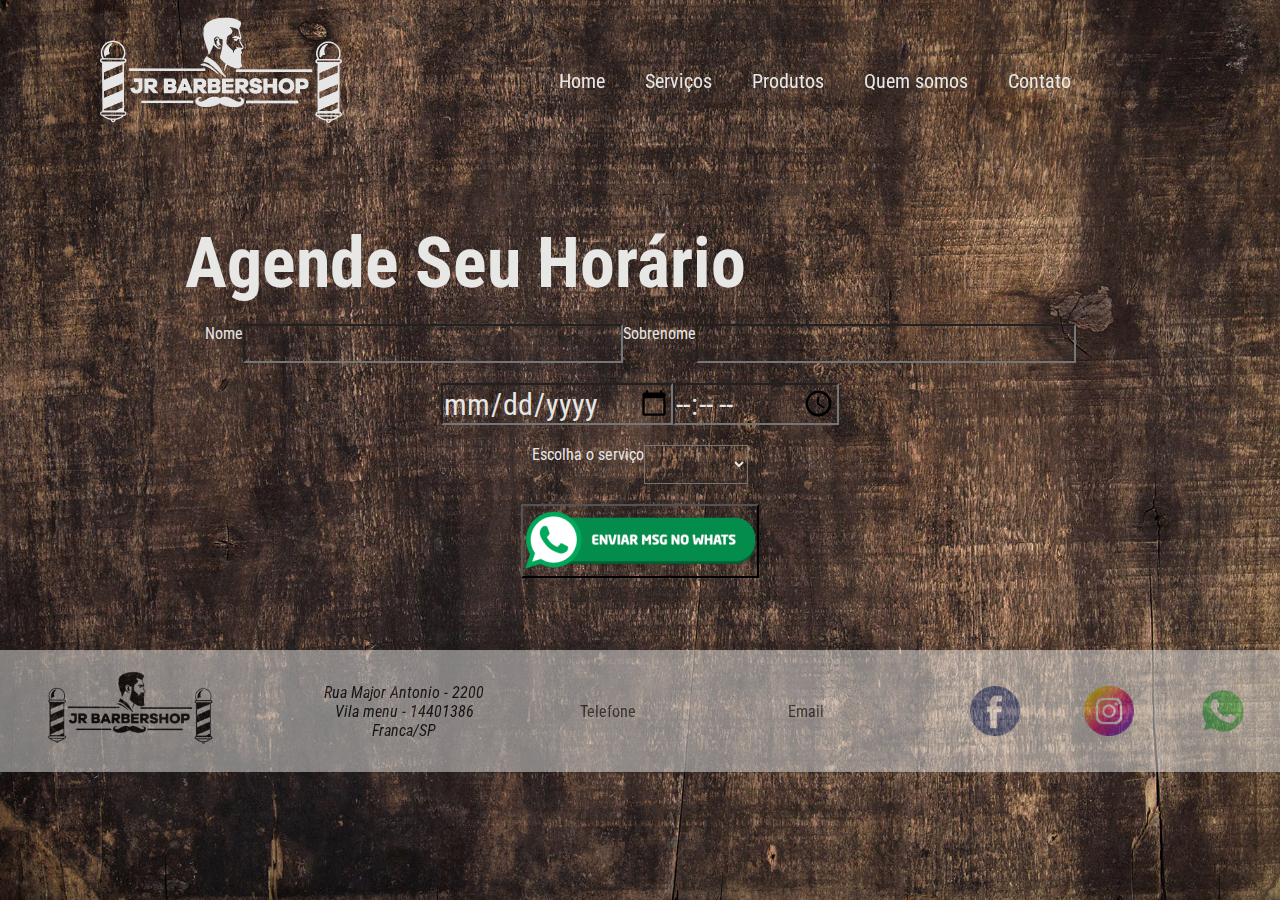
==== agend.html @ 1dd83bc6 "atualizações" ====
<!DOCTYPE html>
<html lang="pt-br">
<head>
    <meta charset="UTF-8">
    <meta http-equiv="X-UA-Compatible" content="IE=edge">
    <meta name="viewport" content="width=device-width, initial-scale=1.0">
    <title>JR &bull; Barbearia</title>
    <link rel="stylesheet" href="agend.css">
    <script type="text/javascript" src="form.js"></script>
    <link rel="shortcut icon" href="img/barbeiro.png" type="image/x-icon">
</head>
<body id="produtos">
    
    <header>      
            
        <a href="index.html"> <img class="logo" src="img/logo2b.png" alt="Logotipo"> </a>  
    
        <nav id="menu-principal">
            <ul>
                <li>
                    <a href="index.html">Home</a>
                </li>
                <li>
                    <a href="servico.html">Serviços</a>
                </li>
                <li>
                    <a href="produtos.html">Produtos</a>
                </li>
                <li>
                    <a href="quem-somos.html">Quem somos</a>
                </li>
                <li>
                    <a href="Contato.html">Contato</a>
                </li>
                
                </li>
            </ul>
        </nav>
        
    </header>

    <main>
        
        <section> 
            <div id="container">
                <div id="tit" >
                    <h2>
                        Agende Seu Horário
                    </h2>
                </div>
                <form id="back">
                <div id="nm">
                        <label>Nome</label>
                        <input type="text" name="nome" id="nome" class="formulario">
                        <label>Sobrenome</label>
                        <input type="text" name="sobrenome" id="sobrenome" class="formulario">     
                    </div>
    
                    <div id="nm">
                        <input  type="date" name="data" id="data" class="formulario">
                        <input  type="Time" name="hora" id="hora" class="formulario">
                    </div>
    
                    <div id="nm">
                        <label>Escolha o serviço</label>
                        <select id="servico" class="formulario">
                            <option selected disabled value="">  </option>
                            <option>Cabelo</option>
                            <option>Barba</option>
                            <option>Bigode</option>
                        </select>
                        
                    </div>
                    
                </form>
                <div id="bt">
                    <button id="close" class="closing" onClick="pegaDados()"><img src="./img/enviar.png" /></button>
                </div>
            </div>  
        </section>
    
    </main>
    
    <footer>
        <img id="logo-footer" src="img/logo2.png" alt="">
        <address>
            Rua Major Antonio - 2200 <br>
            Vila menu - 14401386 <br>
            Franca/SP <br>
        </address> 
        <a href="Telefone">Telefone</a> <br>
        <a href="Email">Email</a> <br>
        
    
        <a target="blank" class="social-footer" href="https://www.facebook.com/Jrbarbershop22"><img src="img/facebook.png.png" alt=""></a>

        <a target="blank" class="social-footer" href="https://www.instagram.com/jrbarbershopfranca/"><img src="img/instagram.png.png" alt=""></a>

        <a class="social-footer" href="#"><img src="img/whatsapp.png.png" alt=""></a>
    
    </footer>
  
</body>
</html>
---- agend.css ----
@import url('https://fonts.googleapis.com/css2?family=IBM+Plex+Sans:ital,wght@0,400;0,700;1,400;1,700&family=Playfair+Display:ital,wght@0,400;0,700;1,400;1,700&display=swap');

@import url('https://fonts.googleapis.com/css2?family=Roboto+Condensed:wght@300&display=swap');

@import url('https://fonts.googleapis.com/css2?family=Inter:wght@100&display=swap');


:root {
    --cor-amarela: #EFB43A;  
    --cor-cinza: #3D3D3F;  
    --cor-texto: #E7E7E5;
    --fonte-texto: 'Roboto Condensed', sans-serif;
    --fonte-texto2: 'Inter', sans-serif; 
    --fonte-titulo: 'Playfair Display', serif; }

/****Css reset***/
*{
    font-family: var(--fonte-texto);
    padding: 0;
    margin: 0;
    box-sizing: unset;
    background-color: var(--cor--fundo) ;
    color: var(--cor-texto) }


#produtos{   
    background-image: url(img/fundo\ madera.jpg);   
    background-repeat: no-repeat;
    background-size:cover;
    background-attachment: fixed;
}
    


header{
    display: flex;
    align-items: center; /*Centralização vertical*/ 
    justify-content: center; 
    height: 150px;
    flex-direction: baseline; }


header:hover{
    filter: brightness(0.9);
    filter:opacity(100%);}


.logo{
    display: flex;
    justify-content: center;   
    width: 250px; 
    margin-left: 100px; }


#menu-principal{
    display:flex;     
    justify-content: center; /*Centralização horizontal*/  
    align-items: flex-end; /*Centralização vertical*/    
    background-color: transparent;
    color: wheat;
    min-height: 25%;
    height: 36px;
    width: 100%;
    margin-top: 10px; }


#menu-principal ul {   
    display: flex;   
    list-style: none;  } /* Tira a decoração da lista */    



#menu-principal ul li {
    display: flex;
    height: 36px;
    margin: 0 10px; /* 0 topo e fundo, 10px esquerda e direita */   
    font-family: var(--fonte-titulo);  } 



#menu-principal ul li a{   
    text-decoration: none;
    display: flex ; 
    background-color: var(--cor-fundo-clara);   
    font-size: 20px;
    align-items: center; 
    padding: 0 10px;     
    transition: 300ms;
    color: var(--cor-texto); }



#menu-principal ul li a:hover{
    color: var(--cor-amarela); }



main{
    display: flex;
    justify-content: center; /*Centralização horizontal*/
    align-items: stretch; /*Meus filhos tem meu tamanho*/    
    min-height: 500px; } 



section{
    display: flex;
    justify-content: center; /*Centralização horizontal*/
    align-items: center; /*Centralização vertical*/
    flex-direction: column;/*filhos em coluna*/
    /*border: 1px solid rgb(32, 1, 53); */
    background-color: var(--cor-fundo);
    min-height: 50%;  
    margin: 5px;
    font-family: var(--fonte-texto); }



#quadro{
    display: flex;
    background-color: var(--cor-cinza);
    width: 800px;
    height: 400px;
    margin-bottom: 30px;
    justify-content: space-evenly;
    align-items: center;
    outline: 5px solid var(--cor-amarela);
    outline-offset: -20px;
}

.produto{
    display: flex;
    align-items: center;
    justify-content: center;
    color: var(--cor-cinza);
    width: 200px;
    height: 200px;
    background-color: whitesmoke;
    
}



main h2{
    font-size: 70px;
    font-family: var(--fonte-texto);
    margin-bottom: 20px;
}

figcaption{
    color: var(--cor-amarela);
    margin: 250px 0 0 0 ;
}

#nm{
    display: flex;
    justify-content: center;
    position: relative;
    margin: 20px;
}

#bt{
    display: flex;
    justify-content: center;
    position: relative;
}

.formulario{
    font-size: 30px;
}





footer{
    display: flex;
    justify-content: flex-start; /*Centralização horizontal*/
    align-items: center; /*Centralização vertical*/  
    background-color: var(--cor-fundo-clara);
    min-height: 50px;  
    background-color: #E7E7E5; 
    filter: brightness(0.1); 
    justify-content: space-around;
    flex-shrink: 0;    
    filter:opacity(50%);
    transition: 300ms;  }



footer a{
    color: #333333;
    text-decoration: none;  }



footer a:hover{
    text-decoration: underline;  }



footer img:hover{
    filter:saturate(70%)}



footer:hover{
    filter: brightness(0.9);
    filter:opacity(100%);  }



footer img {
    display: flex;
    width: 60px;
    justify-content: flex-end;
    padding: 10px;  }



#logo-footer{
    width: 170px; }



.social-footer img{
    margin: -16px;
    width: 50px;  }
    


address{
    text-align: center;
    padding: 20px;
    color: black;  }



/*Regras para tela com largura até 600px*/
@media screen and (max-width: 600px){
    main{
        /* Muda a direção dos filhos para coluna vertical*/
        flex-direction: column;
    }
    section, aside{
        width: 100%;
    }
}
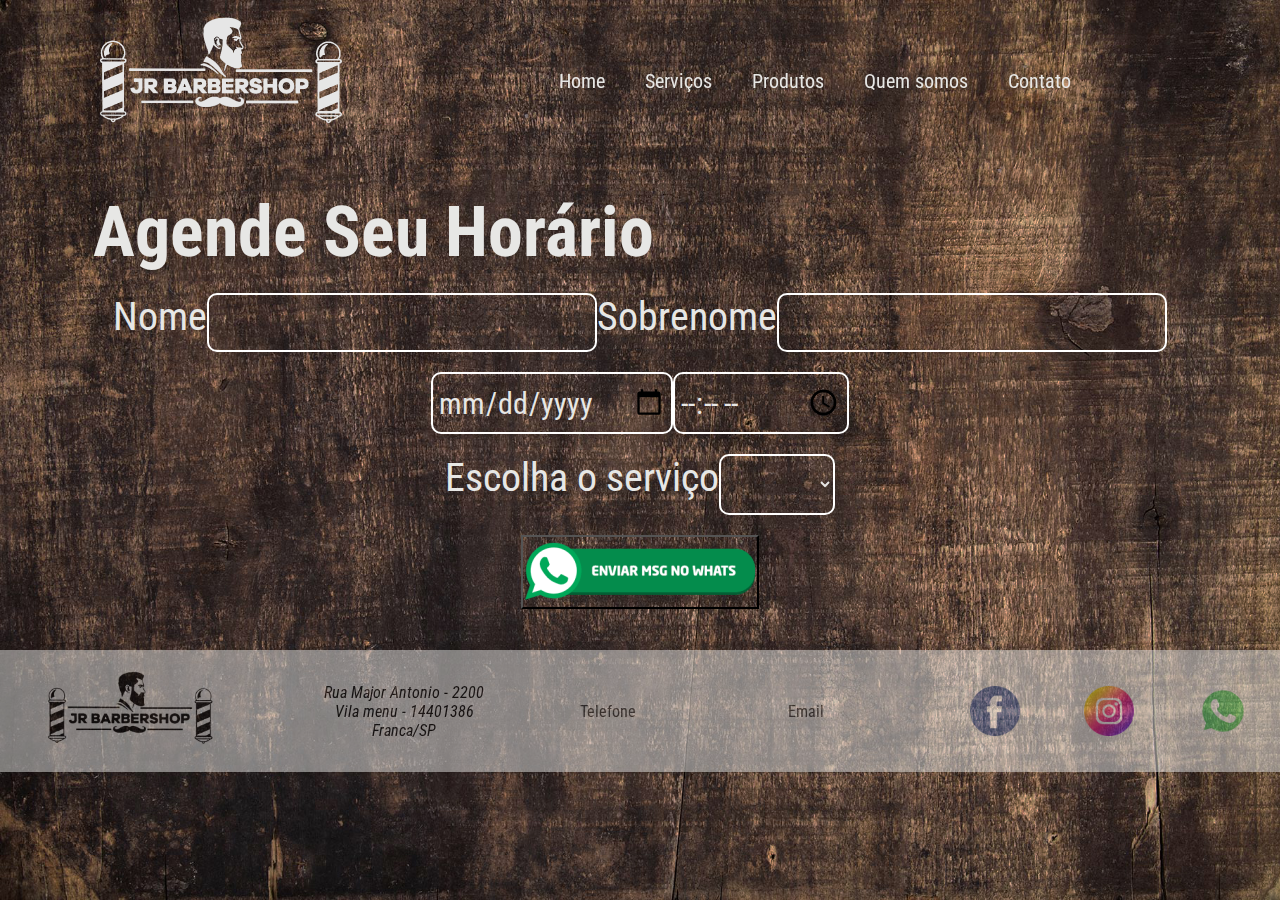
==== commit bb030a21: "agend" ====
--- a/agend.html
+++ b/agend.html
@@ -50,7 +50,7 @@
                 </div>
                 <form id="back">
                 <div id="nm">
-                        <label>Nome</label>
+                        <label >Nome</label>
                         <input type="text" name="nome" id="nome" class="formulario">
                         <label>Sobrenome</label>
                         <input type="text" name="sobrenome" id="sobrenome" class="formulario">     
--- a/agend.css
+++ b/agend.css
@@ -168,8 +168,15 @@
 
 .formulario{
     font-size: 30px;
-}
-
+    border: 2px solid #fff;
+    border-radius: 10px;
+    padding: 10px 5px;
+}
+
+label{
+    display: block;
+    font-size: 40px;
+}
 
 
 
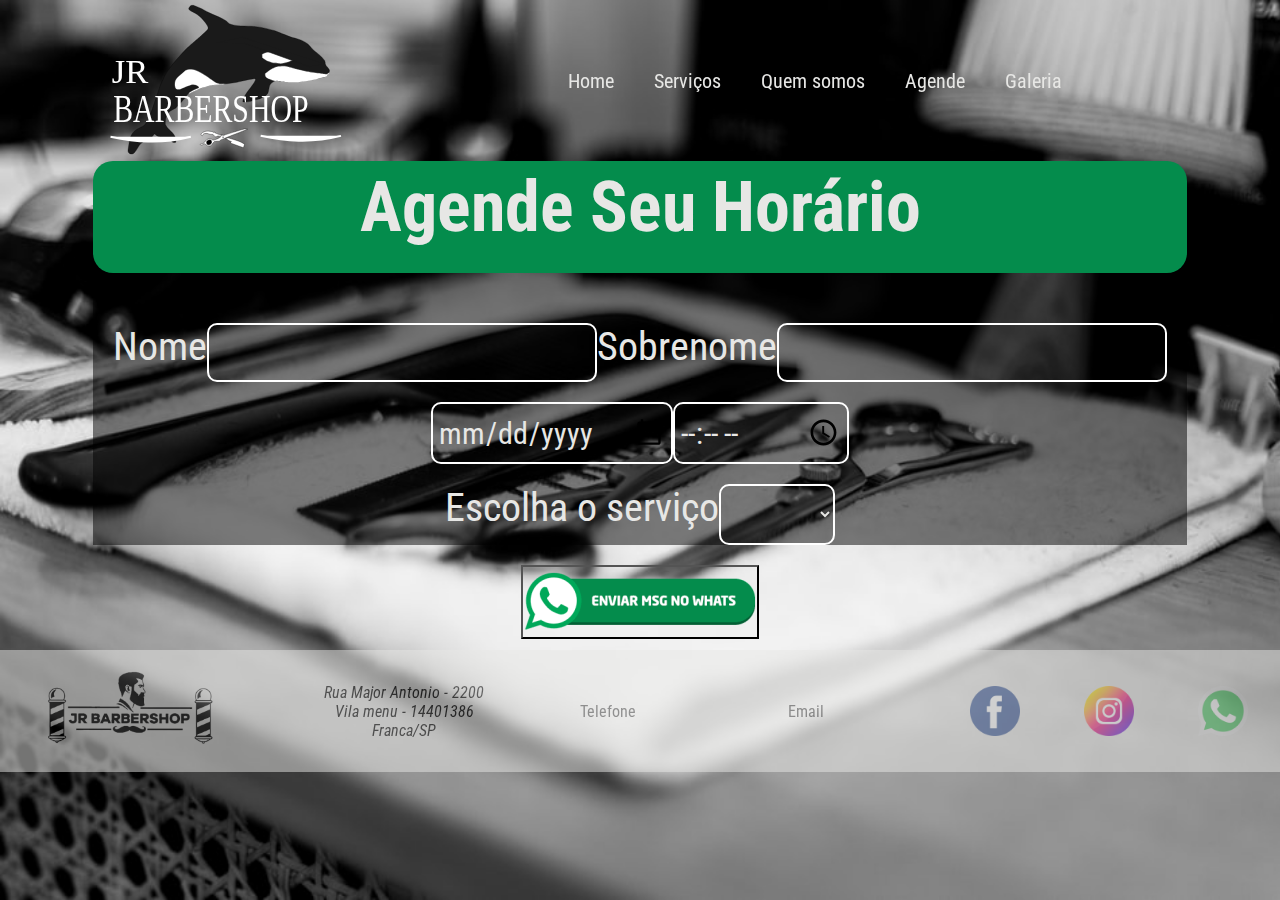
==== commit 6e83a59d: "alterações diversas 2" ====
--- a/agend.html
+++ b/agend.html
@@ -13,28 +13,32 @@
     
     <header>      
             
-        <a href="index.html"> <img class="logo" src="img/logo2b.png" alt="Logotipo"> </a>  
+        <a href="index.html"> <img class="logo" src="img/logo/logo.svg" alt="Logotipo"> </a>  
     
         <nav id="menu-principal">
-            <ul>
-                <li>
-                    <a href="index.html">Home</a>
-                </li>
-                <li>
-                    <a href="servico.html">Serviços</a>
-                </li>
-                <li>
-                    <a href="produtos.html">Produtos</a>
-                </li>
-                <li>
-                    <a href="quem-somos.html">Quem somos</a>
-                </li>
-                <li>
-                    <a href="Contato.html">Contato</a>
-                </li>
-                
-                </li>
-            </ul>
+            <div id="menu-contraido">            
+                       
+                <ul>
+                    <li>
+                        <a href="index.html">Home</a>
+                    </li>
+                    <li>
+                        <a href="servico.html">Serviços</a>
+                    </li>
+                    
+                    <li>
+                        <a href="quem-somos.html">Quem somos</a>
+                    </li>
+                    <li>
+                        <a href="agend.html">Agende</a>
+                    </li>
+                    <li>
+                        <a href="galeria.html">Galeria</a>
+                    </li>
+                    
+                    </li>
+                </ul>
+            </div>
         </nav>
         
     </header>
--- a/agend.css
+++ b/agend.css
@@ -25,7 +25,7 @@
 
 
 #produtos{   
-    background-image: url(img/fundo\ madera.jpg);   
+    background-image: url(img/barber-barbershop-haircut-hairdo.jpg);   
     background-repeat: no-repeat;
     background-size:cover;
     background-attachment: fixed;
@@ -49,9 +49,9 @@
 .logo{
     display: flex;
     justify-content: center;   
-    width: 250px; 
+    width: 250px;
+    margin-top: 20px;
     margin-left: 100px; }
-
 
 #menu-principal{
     display:flex;     
@@ -178,8 +178,20 @@
     font-size: 40px;
 }
 
-
-
+#tit{
+    background-color: #048C4C;
+    padding: 5px;
+    display: flex;
+    justify-content: center;
+    position: relative;
+    border-radius: 20px;
+    
+}
+
+form{
+    background-color: rgba(0, 0, 0, 0.5);
+    padding-top: 30px;
+}
 
 footer{
     display: flex;
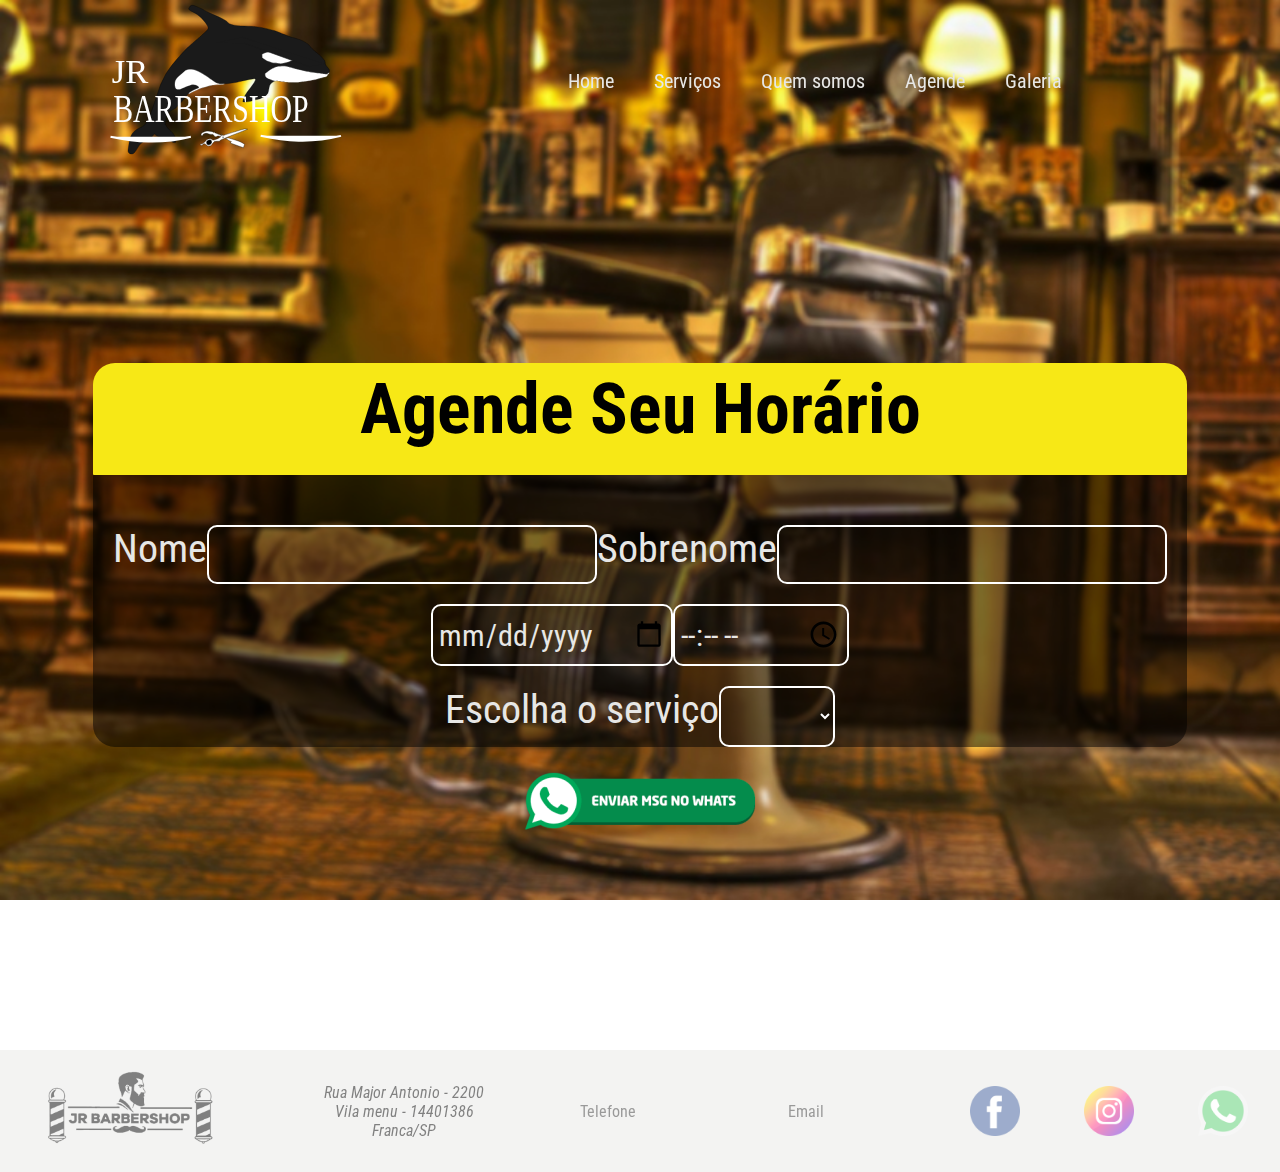
==== commit 60404d13: "responsividade" ====
--- a/agend.html
+++ b/agend.html
@@ -78,7 +78,7 @@
                     
                 </form>
                 <div id="bt">
-                    <button id="close" class="closing" onClick="pegaDados()"><img src="./img/enviar.png" /></button>
+                    <button id="close" class="closing" onClick="pegaDado()"><img src="./img/enviar.png" /></button>
                 </div>
             </div>  
         </section>
--- a/agend.css
+++ b/agend.css
@@ -25,7 +25,7 @@
 
 
 #produtos{   
-    background-image: url(img/barber-barbershop-haircut-hairdo.jpg);   
+    background-image: url(img/back02.jpg);   
     background-repeat: no-repeat;
     background-size:cover;
     background-attachment: fixed;
@@ -100,7 +100,10 @@
     display: flex;
     justify-content: center; /*Centralização horizontal*/
     align-items: stretch; /*Meus filhos tem meu tamanho*/    
-    min-height: 500px; } 
+    min-height: 500px;
+    margin-top: 200px;
+    margin-bottom: 200px;
+} 
 
 
 
@@ -146,6 +149,7 @@
     font-size: 70px;
     font-family: var(--fonte-texto);
     margin-bottom: 20px;
+    color: black;
 }
 
 figcaption{
@@ -173,24 +177,39 @@
     padding: 10px 5px;
 }
 
+#close{
+    border:none; 
+    cursor: pointer;
+}
+
+
+
 label{
     display: block;
     font-size: 40px;
 }
 
 #tit{
-    background-color: #048C4C;
-    padding: 5px;
+    background-color: var;
+    background-color: #F7E816;
+     padding: 5px;
     display: flex;
     justify-content: center;
     position: relative;
-    border-radius: 20px;
-    
-}
+    border-radius: 22px 22px 1px 1px;
+    
+}
+
+
+select {
+    color: #FFF;
+    
+  }
 
 form{
     background-color: rgba(0, 0, 0, 0.5);
     padding-top: 30px;
+    border-radius: 1px 1px 22px 22px;
 }
 
 footer{
@@ -256,13 +275,84 @@
 
 
 
-/*Regras para tela com largura até 600px*/
-@media screen and (max-width: 600px){
-    main{
-        /* Muda a direção dos filhos para coluna vertical*/
-        flex-direction: column;
-    }
-    section, aside{
-        width: 100%;
-    }
+/* Dispositivos (celulares) médios */
+@media (max-width: 768px) {
+    body {
+        border: 4px solid green;
+      } 
+    header {
+    flex-direction: column;
+    margin-bottom: 50px;
+    }
+    header img{
+        margin-top: 30px;
+    }
+   
+    footer {        
+    flex-direction: column;
+    justify-content: flex-end;
+    min-height: 450px;
+
+    }
+
+
+    footer img, footer address {
+      margin-bottom: 20px;
+    }
+
+    /* Dispositivos (celulares) pequenos */
+    @media (max-width: 576px) {
+
+
+        body {
+            border: 4px solid red;
+          }
+
+        label[for="checar"]{
+            display: flex;
+        }
+        main{
+            align-items: center;
+            justify-content: center;
+            text-align: center;
+        }
+    
+        /* Empilha os elementos do header */
+        header {
+          flex-direction: column;
+        }
+
+        /*Formulario*/
+        main h2{
+            font-size: 25px;
+            font-family: var(--fonte-texto);
+            margin-bottom: 20px;
+            color: black;
+        }
+        #tit{
+            background-color: var;
+            display: flex;
+            justify-content: center;
+            position: relative;
+            border-radius: 22px 22px 1px 1px;
+            
+        }
+        #nm{
+            display: flex;
+            justify-content: center;
+            position: relative;
+            flex-direction: column;
+            margin: 20px;
+        }
+
+        .formulario{
+            font-size: 10px;
+            border: 2px solid #fff;
+            border-radius: 10px;
+            padding: 10px 5px;
+        }
+      
+    }
+  
+
 } 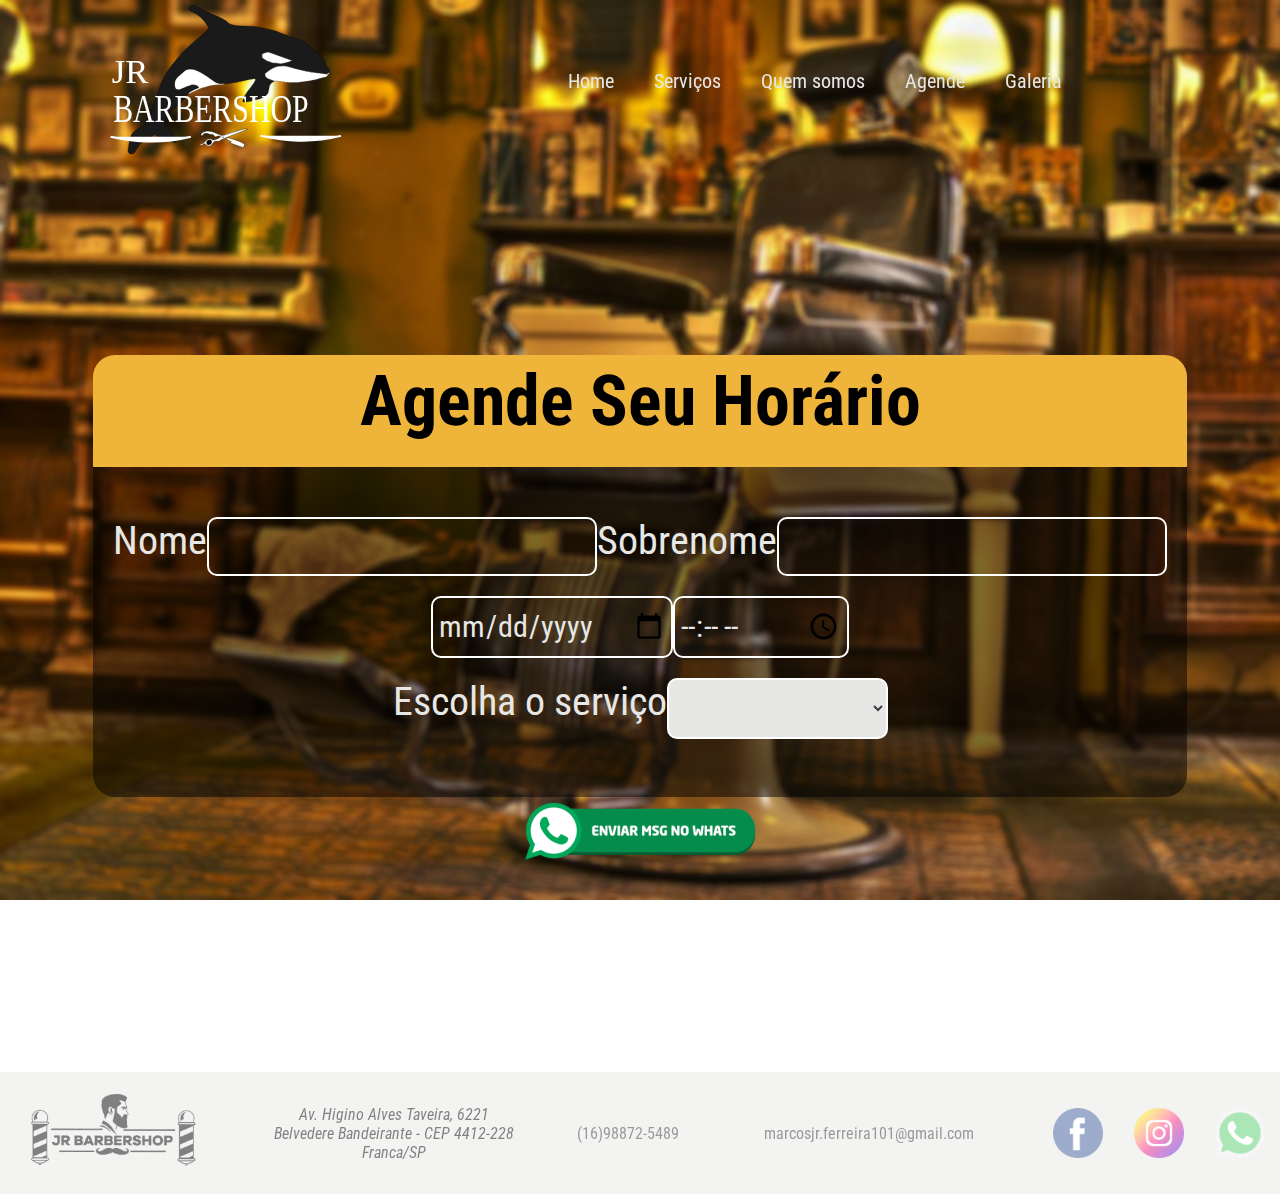
==== commit 481165dd: "alterações finais" ====
--- a/agend.html
+++ b/agend.html
@@ -6,7 +6,6 @@
     <meta name="viewport" content="width=device-width, initial-scale=1.0">
     <title>JR &bull; Barbearia</title>
     <link rel="stylesheet" href="agend.css">
-    <script type="text/javascript" src="form.js"></script>
     <link rel="shortcut icon" href="img/barbeiro.png" type="image/x-icon">
 </head>
 <body id="produtos">
@@ -69,16 +68,20 @@
                         <label>Escolha o serviço</label>
                         <select id="servico" class="formulario">
                             <option selected disabled value="">  </option>
-                            <option>Cabelo</option>
-                            <option>Barba</option>
-                            <option>Bigode</option>
+                            <option>Barboterapia</option>
+                            <option>Blindado</option>
+                            <option>Corte de cabelo</option>
+                            <option>Pezinho</option>
+                            <option>Pigmentação</option>
+                            <option>Platinado</option>
+                            <option>Sombrancelha</option>                            
                         </select>
                         
                     </div>
                     
                 </form>
                 <div id="bt">
-                    <button id="close" class="closing" onClick="pegaDado()"><img src="./img/enviar.png" /></button>
+                    <button id="close" class="closing" onClick="pegaDado()"><img src="img/enviar.png" alt=""></button>
                 </div>
             </div>  
         </section>
@@ -88,12 +91,12 @@
     <footer>
         <img id="logo-footer" src="img/logo2.png" alt="">
         <address>
-            Rua Major Antonio - 2200 <br>
-            Vila menu - 14401386 <br>
+            Av. Higino Alves Taveira, 6221 <br>
+            Belvedere Bandeirante - CEP 4412-228 <br>
             Franca/SP <br>
         </address> 
-        <a href="Telefone">Telefone</a> <br>
-        <a href="Email">Email</a> <br>
+        <a href="tel:+551698875489">(16)98872-5489</a> <br>
+        <a href="Email">marcosjr.ferreira101@gmail.com</a> <br>
         
     
         <a target="blank" class="social-footer" href="https://www.facebook.com/Jrbarbershop22"><img src="img/facebook.png.png" alt=""></a>
--- a/agend.css
+++ b/agend.css
@@ -25,7 +25,7 @@
 
 
 #produtos{   
-    background-image: url(img/back02.jpg);   
+    background-image: url(img/img_background/back02.jpg);   
     background-repeat: no-repeat;
     background-size:cover;
     background-attachment: fixed;
@@ -120,31 +120,6 @@
 
 
 
-#quadro{
-    display: flex;
-    background-color: var(--cor-cinza);
-    width: 800px;
-    height: 400px;
-    margin-bottom: 30px;
-    justify-content: space-evenly;
-    align-items: center;
-    outline: 5px solid var(--cor-amarela);
-    outline-offset: -20px;
-}
-
-.produto{
-    display: flex;
-    align-items: center;
-    justify-content: center;
-    color: var(--cor-cinza);
-    width: 200px;
-    height: 200px;
-    background-color: whitesmoke;
-    
-}
-
-
-
 main h2{
     font-size: 70px;
     font-family: var(--fonte-texto);
@@ -152,10 +127,7 @@
     color: black;
 }
 
-figcaption{
-    color: var(--cor-amarela);
-    margin: 250px 0 0 0 ;
-}
+
 
 #nm{
     display: flex;
@@ -181,6 +153,20 @@
     border:none; 
     cursor: pointer;
 }
+select, option {
+    background-color: transparent;
+    color: var(--cor-cinza);
+}
+
+#botao{
+    font-size: 30px;
+    width: 200px;
+    height: 70px;
+    background-color: var(--cor-amarela);
+    outline: 3px solid var(--cor-cinza);
+    outline-offset: -8px;
+      
+}
 
 
 
@@ -190,9 +176,9 @@
 }
 
 #tit{
-    background-color: var;
-    background-color: #F7E816;
-     padding: 5px;
+    
+    background-color: var(--cor-amarela);
+    padding: 5px;
     display: flex;
     justify-content: center;
     position: relative;
@@ -202,7 +188,8 @@
 
 
 select {
-    color: #FFF;
+    background-color: var(--cor-texto);
+    color: var(--cor-cinza);
     
   }
 
@@ -210,6 +197,7 @@
     background-color: rgba(0, 0, 0, 0.5);
     padding-top: 30px;
     border-radius: 1px 1px 22px 22px;
+    height: 300px;
 }
 
 footer{
@@ -278,7 +266,7 @@
 /* Dispositivos (celulares) médios */
 @media (max-width: 768px) {
     body {
-        border: 4px solid green;
+       
       } 
     header {
     flex-direction: column;
@@ -290,22 +278,71 @@
    
     footer {        
     flex-direction: column;
-    justify-content: flex-end;
-    min-height: 450px;
-
-    }
-
-
-    footer img, footer address {
-      margin-bottom: 20px;
-    }
+    justify-content: flex-start;
+    min-height: 480px;
+
+    }
+    .social-footer img{
+        margin-bottom:10px ;
+    }
+    footer a {
+        margin-bottom: 5px;
+    }
+
+    /*Formulario*/
+        main h2{
+            font-size: 25px;
+            font-family: var(--fonte-texto);
+            margin-bottom: 20px;
+            color: black;
+        }
+        #tit{
+            background-color: var;
+            display: flex;
+            justify-content: center;
+            position: relative;
+            border-radius: 22px 22px 1px 1px;
+            
+        }
+        #nm{
+            display: flex;
+            justify-content: center;
+            position: relative;
+            flex-direction: column;
+            margin: 20px;
+        }
+        form{
+            height: 430px;
+            width: 500px;
+        }
+        .formulario{
+            font-size: 15px;
+            border: 2px solid #fff;
+            border-radius: 5px;
+            padding: 10px 5px;
+        }
+        label{
+            display: block;
+            font-size: 30px;
+            
+        }
+        .logo{
+            display: flex;
+            justify-content: center;   
+            width: 200px;
+            margin-top: 20px;
+            margin-left: 20px; }
+
+        /*Formulario*/
+        
+
 
     /* Dispositivos (celulares) pequenos */
     @media (max-width: 576px) {
 
 
         body {
-            border: 4px solid red;
+           
           }
 
         label[for="checar"]{
@@ -334,7 +371,7 @@
             display: flex;
             justify-content: center;
             position: relative;
-            border-radius: 22px 22px 1px 1px;
+            border-radius: 16px 22px 1px 1px;
             
         }
         #nm{
@@ -351,8 +388,13 @@
             border-radius: 10px;
             padding: 10px 5px;
         }
+       
+        .logo{
+            display: flex;
+            justify-content: center;   
+            width: 200px;
+            margin-top: 20px;
+            margin-left: 20px; }
       
     }
-  
-
-} +   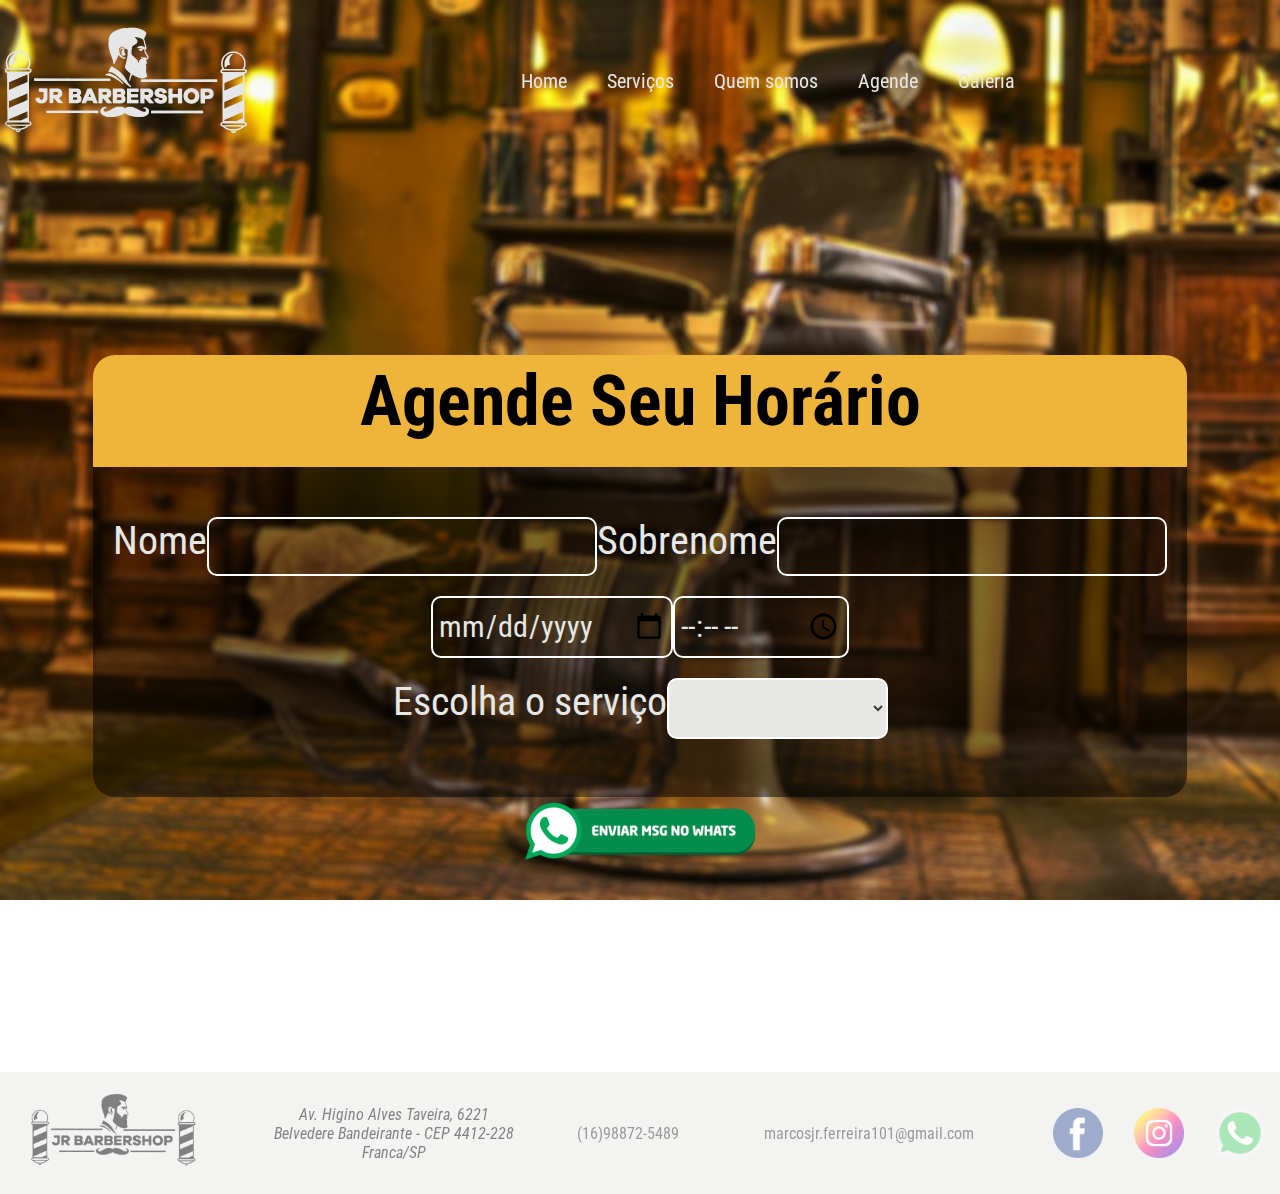
==== commit 65b9912b: "mod1" ====
--- a/agend.html
+++ b/agend.html
@@ -12,7 +12,7 @@
     
     <header>      
             
-        <a href="index.html"> <img class="logo" src="img/logo/logo.svg" alt="Logotipo"> </a>  
+        <a href="index.html"> <img class="logo" src="img/logo2b.png" alt="Logotipo"> </a>  
     
         <nav id="menu-principal">
             <div id="menu-contraido">            
--- a/agend.css
+++ b/agend.css
@@ -51,7 +51,7 @@
     justify-content: center;   
     width: 250px;
     margin-top: 20px;
-    margin-left: 100px; }
+    margin-left: 5px; }
 
 #menu-principal{
     display:flex;     
@@ -265,9 +265,7 @@
 
 /* Dispositivos (celulares) médios */
 @media (max-width: 768px) {
-    body {
-       
-      } 
+    
     header {
     flex-direction: column;
     margin-bottom: 50px;
@@ -334,17 +332,14 @@
             margin-left: 20px; }
 
         /*Formulario*/
-        
+    }   
 
 
     /* Dispositivos (celulares) pequenos */
     @media (max-width: 576px) {
 
 
-        body {
-           
-          }
-
+       
         label[for="checar"]{
             display: flex;
         }
